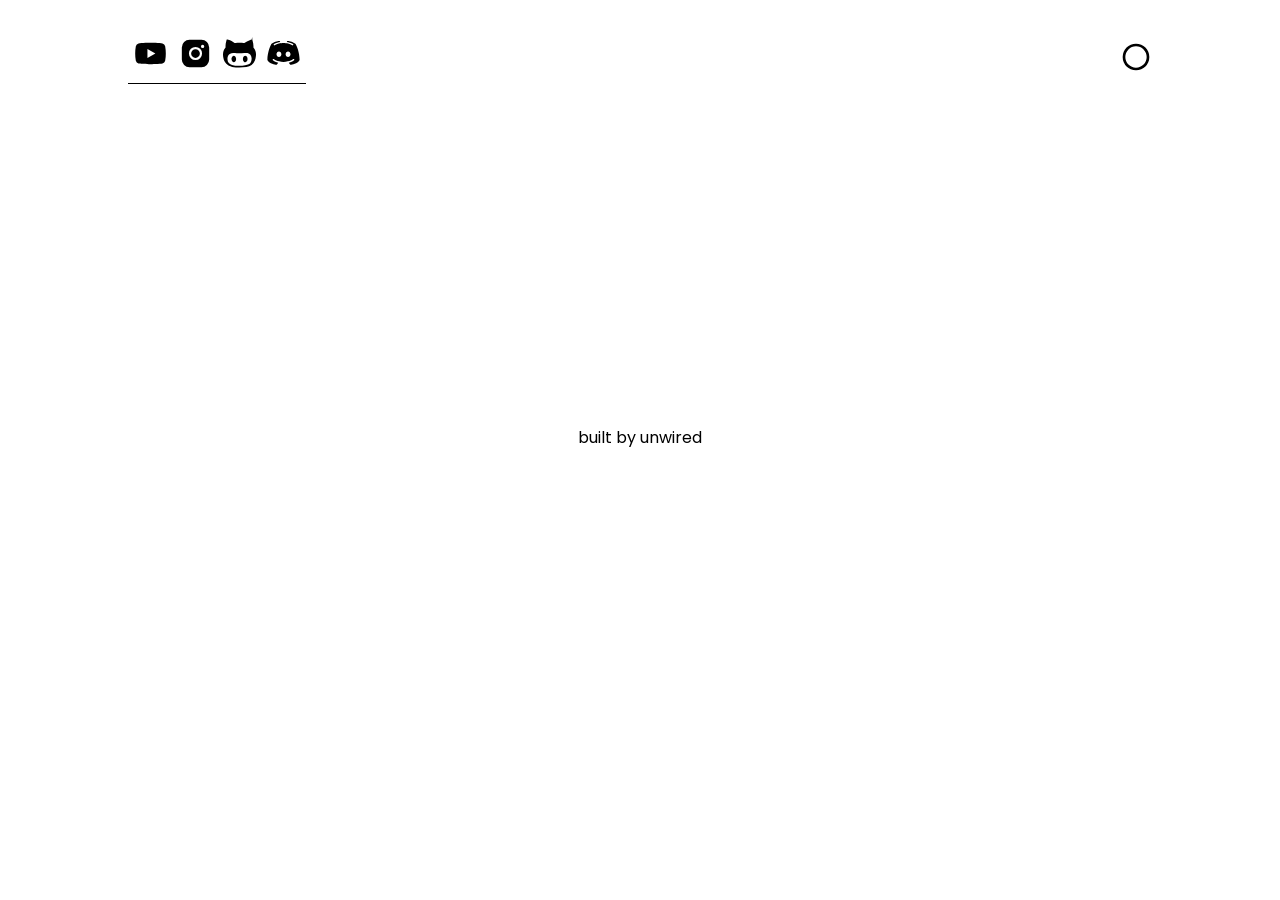
==== pages/personal.html @ 233c113c "update" ====
<!doctype html>
<html lang="en">
  <head>
    <meta charset="UTF-8" />
    <meta name="viewport" content="width=device-width, initial-scale=1.0" />
    <title>unwiredo</title>
    <link rel="stylesheet" href="../styles/style.css" />
    <link rel="stylesheet" href="../styles/mediaquery.css" />
  </head>
  <body>
    <header>
      <div id="header-items">
        <div class="social">
          <a
            class="social-logo"
            href="https://www.youtube.com/@unwiredoo"
            target="_blank"
            ><svg
              width="35px"
              height="35px"
              viewBox="0 0 32 32"
              id="icon"
              xmlns="http://www.w3.org/2000/svg"
            >
              <defs>
                <style>
                  .cls-1 {
                    fill: none;
                  }
                </style>
              </defs>
              <title>logo--youtube</title>
              <path
                d="M29.41,9.26a3.5,3.5,0,0,0-2.47-2.47C24.76,6.2,16,6.2,16,6.2s-8.76,0-10.94.59A3.5,3.5,0,0,0,2.59,9.26,36.13,36.13,0,0,0,2,16a36.13,36.13,0,0,0,.59,6.74,3.5,3.5,0,0,0,2.47,2.47C7.24,25.8,16,25.8,16,25.8s8.76,0,10.94-.59a3.5,3.5,0,0,0,2.47-2.47A36.13,36.13,0,0,0,30,16,36.13,36.13,0,0,0,29.41,9.26ZM13.2,20.2V11.8L20.47,16Z"
              />
              <rect
                id="_Transparent_Rectangle_"
                data-name="&lt;Transparent Rectangle&gt;"
                class="cls-1"
                width="35"
                height="35"
              /></svg
          ></a>
          <a
            class="social-logo"
            href="https://www.instagram.com/unwiredoo/"
            target="_blank"
            ><svg
              fill="#000000"
              width="35px"
              height="35px"
              viewBox="0 0 256 256"
              id="Flat"
              xmlns="http://www.w3.org/2000/svg"
            >
              <path
                d="M160,128a32,32,0,1,1-32-32A32.03667,32.03667,0,0,1,160,128Zm68-44v88a56.06353,56.06353,0,0,1-56,56H84a56.06353,56.06353,0,0,1-56-56V84A56.06353,56.06353,0,0,1,84,28h88A56.06353,56.06353,0,0,1,228,84Zm-52,44a48,48,0,1,0-48,48A48.05436,48.05436,0,0,0,176,128Zm16-52a12,12,0,1,0-12,12A12,12,0,0,0,192,76Z"
              /></svg
          ></a>
          <a
            class="social-logo"
            href="https://github.com/unwiredoo-ux"
            target="_blank"
            ><svg
              fill="#000000"
              height="35px"
              width="33px"
              version="1.1"
              id="Layer_1"
              xmlns="http://www.w3.org/2000/svg"
              xmlns:xlink="http://www.w3.org/1999/xlink"
              viewBox="-267 288.9 264.5 225.1"
              xml:space="preserve"
            >
              <g>
                <path
                  d="M-21.8,354.4c-0.8-0.9-1.3-2.3-1.2-3.5c0.9-20.1-1.8-39.6-8.6-58.6c-0.9-24-2-33-4.5-2.6c-5.6,1.7-11.4,3-16.9,5c-15.2,5.5-29.1,13.5-42.6,22.2c-1.4,0.9-3.5,1.5-5.2,1.2c-22.1-3.9-44.3-3.7-66.5-0.3c-2.2,0.3-5-0.2-6.8-1.3c-15.7-10.2-31.7-20.2-50-25c-15.1-4-12-4.8-16.3,8.9c-5.1,16.4-7.1,33.4-6,50.6c0.1,1.2-0.8,2.7-1.6,3.8c-6.6,7.9-11.7,16.6-14.8,26.4c-6,19-4.8,38.2-1,57.3c7.5,37.5,32.8,63.8,70.2,70.3c19.3,3.4,39.2,3.7,57.3,5.2c20.2-1.5,38.9-1.6,57.1-4.5c31.8-5.1,55.8-22,67.8-52.7c4.2-10.7,6.5-22.4,7.9-33.8C-0.3,397.9-4.6,374.3-21.8,354.4zM-39.5,458.8c-3.3,15.6-12.4,26.3-27.6,31.8c-14.7,5.4-29.9,7.6-45.4,8.6c-7.5,0.5-15,0.1-22.5,0.1c-20.2,0.4-40.4-0.4-59.9-6.2c-24.5-7.3-35.5-21.9-36.2-47.5c-0.3-9.1,0.7-17.9,5-26.1c8.5-16.5,23.2-22.3,40.6-22.6c9.5-0.1,19.1,0.7,28.7,1.6c20.1,1.8,40-0.1,60-1.2c8.8-0.5,17.8-0.7,26.4,0.8c18.5,3.2,32.5,21.6,32.8,42.3C-37.6,446.5-38.3,452.8-39.5,458.8z"
                />
                <path
                  d="M-191.5,424.5c-5.5,5.7-7.4,12.9-7.7,19.3c0,9.6,2.8,17.3,7.7,22.3c6.8,6.9,16.1,6.7,22.6-0.3c9.8-10.6,9.7-30.5,0-41C-175.4,417.7-184.9,417.6-191.5,424.5z"
                />
                <path
                  d="M-99.4,423.7c-11.2,10.3-11.2,33,0,43.2c6.5,5.9,15.3,5.6,21.4-0.7c5.6-5.8,7.6-13.1,7.8-21c-0.2-7.9-2.2-15.1-7.9-20.9C-84.2,418-93,417.8-99.4,423.7z"
                />
              </g></svg
          ></a>
          <a
            class="social-logo"
            href="https://discord.com/invite/BPZnhFBUA5"
            target="_blank"
            ><svg
              xmlns="http://www.w3.org/2000/svg"
              viewBox="0 0 50 50"
              width="35px"
              height="35px"
            >
              <path
                d="M 41.625 10.769531 C 37.644531 7.566406 31.347656 7.023438 31.078125 7.003906 C 30.660156 6.96875 30.261719 7.203125 30.089844 7.589844 C 30.074219 7.613281 29.9375 7.929688 29.785156 8.421875 C 32.417969 8.867188 35.652344 9.761719 38.578125 11.578125 C 39.046875 11.867188 39.191406 12.484375 38.902344 12.953125 C 38.710938 13.261719 38.386719 13.429688 38.050781 13.429688 C 37.871094 13.429688 37.6875 13.378906 37.523438 13.277344 C 32.492188 10.15625 26.210938 10 25 10 C 23.789063 10 17.503906 10.15625 12.476563 13.277344 C 12.007813 13.570313 11.390625 13.425781 11.101563 12.957031 C 10.808594 12.484375 10.953125 11.871094 11.421875 11.578125 C 14.347656 9.765625 17.582031 8.867188 20.214844 8.425781 C 20.0625 7.929688 19.925781 7.617188 19.914063 7.589844 C 19.738281 7.203125 19.34375 6.960938 18.921875 7.003906 C 18.652344 7.023438 12.355469 7.566406 8.320313 10.8125 C 6.214844 12.761719 2 24.152344 2 34 C 2 34.175781 2.046875 34.34375 2.132813 34.496094 C 5.039063 39.605469 12.972656 40.941406 14.78125 41 C 14.789063 41 14.800781 41 14.8125 41 C 15.132813 41 15.433594 40.847656 15.621094 40.589844 L 17.449219 38.074219 C 12.515625 36.800781 9.996094 34.636719 9.851563 34.507813 C 9.4375 34.144531 9.398438 33.511719 9.765625 33.097656 C 10.128906 32.683594 10.761719 32.644531 11.175781 33.007813 C 11.234375 33.0625 15.875 37 25 37 C 34.140625 37 38.78125 33.046875 38.828125 33.007813 C 39.242188 32.648438 39.871094 32.683594 40.238281 33.101563 C 40.601563 33.515625 40.5625 34.144531 40.148438 34.507813 C 40.003906 34.636719 37.484375 36.800781 32.550781 38.074219 L 34.378906 40.589844 C 34.566406 40.847656 34.867188 41 35.1875 41 C 35.199219 41 35.210938 41 35.21875 41 C 37.027344 40.941406 44.960938 39.605469 47.867188 34.496094 C 47.953125 34.34375 48 34.175781 48 34 C 48 24.152344 43.785156 12.761719 41.625 10.769531 Z M 18.5 30 C 16.566406 30 15 28.210938 15 26 C 15 23.789063 16.566406 22 18.5 22 C 20.433594 22 22 23.789063 22 26 C 22 28.210938 20.433594 30 18.5 30 Z M 31.5 30 C 29.566406 30 28 28.210938 28 26 C 28 23.789063 29.566406 22 31.5 22 C 33.433594 22 35 23.789063 35 26 C 35 28.210938 33.433594 30 31.5 30 Z"
              /></svg
          ></a>
        </div>
        <button class="menu-button">
          <svg
            xmlns="http://www.w3.org/2000/svg"
            height="32px"
            viewBox="0 -960 960 960"
            width="32px"
            fill="#000000"
          >
            <path
              d="M480-80q-83 0-156-31.5T197-197q-54-54-85.5-127T80-480q0-83 31.5-156T197-763q54-54 127-85.5T480-880q83 0 156 31.5T763-763q54 54 85.5 127T880-480q0 83-31.5 156T763-197q-54 54-127 85.5T480-80Zm0-80q134 0 227-93t93-227q0-134-93-227t-227-93q-134 0-227 93t-93 227q0 134 93 227t227 93Zm0-320Z"
            />
          </svg>
        </button>
      </div>
      <nav id="burguer-menu">
        <ul>
          <button id="close-menu"></button>
          <li><a href="../index.html">//home</a></li>
          <li><a href="personal.html">//personal info</a></li>
          <li><a href="store.html">//store</a></li>
          <li><a href="blog.html">//blog</a></li>
          <li><a href="contact.html">//contact</a></li>
        </ul>
      </nav>
    </header>
    <footer>
      <p>built by unwired</p>
    </footer>
    <script src="../scripts/script.js" type="module"></script>
  </body>
</html>
---- styles/style.css ----
@charset "UTF-8";

@import url("https://fonts.googleapis.com/css2?family=Montserrat:ital,wght@0,100..900;1,100..900&display=swap");

@import url("https://fonts.googleapis.com/css2?family=Poppins:ital,wght@0,100;0,200;0,300;0,400;0,500;0,600;0,700;0,800;0,900;1,100;1,200;1,300;1,400;1,500;1,600;1,700;1,800;1,900&display=swap");

:root {
  --font1: "Poppins", sans-serif;
  --font2: "Montserrat", sans-serif;
}

* {
  margin: 0;
  padding: 0;
  text-decoration: none;
  color: black;
  font-family: var(--font1);
  box-sizing: border-box;
}

header {
  margin-top: 30px;
  display: flex;
  align-items: center;
  justify-content: center;
  height: 60px;
}

#header-items {
  width: 80vw;
  display: flex;
  align-items: center;
  justify-content: space-between;
}

.social {
  display: flex;
  padding-bottom: 5px;
  border-bottom: 1px solid black;
}

.social-logo {
  margin: 0 5px 0 5px;
  transition: transform 0.4s ease;
}

.social-logo:hover {
  transform: scale(1.1);
}

.social-logo svg {
  fill: black;
  transition: 0.3s fill ease;
}

.social-logo svg:hover {
  fill: rgb(52, 52, 52);
}

.menu-button {
  border: none;
  transition: 0.6s;
  cursor: none;
  background-color: transparent;
  transition: 0.6s ease-in-out;
}

.menu-button:hover {
  transform: scale(1.09);
}

.menu-button svg {
  transition: 0.6s;
  border-radius: 50%;
}

.menu-button svg:hover {
  fill: rgb(255, 255, 255);
  background-color: black;
  border-radius: 50%;
}

#burguer-menu {
  position: fixed;
  top: 0;
  right: 0;
  height: 100vh;
  width: 300px;
  z-index: 999;
  background-color: rgba(227, 227, 227, 0.875);
  backdrop-filter: blur(3px);
  box-shadow: -1px 0px rgb(0, 0, 0);
  border-left: 2px solid black;
  display: none;
  flex-direction: column;
  justify-content: flex-start;
  align-items: flex-start;
}

#burguer-menu ul li {
  width: 300px;
  border-top: 2px solid rgba(255, 255, 255, 0);
  border-bottom: 2px solid rgba(255, 255, 255, 0);
  padding: 12px;
  font-size: 18px;
  font-weight: 500;
  list-style-type: none;
}

#burguer-menu ul li:hover {
  border-top: 2px solid rgb(0, 0, 0);
  border-bottom: 2px solid rgb(0, 0, 0);
}

#main {
  display: flex;
  flex-direction: column;
  align-items: center;
  justify-content: center;
}

#main-item {
  margin-top: 90px;
  display: flex;
  align-items: center;
  justify-content: center;
  width: 90vw;
}

#main-item h1 {
  font-family: var(--font2);
  letter-spacing: -20px;
  font-size: 200px;
  cursor: default;
}

#main-item-subtitle {
  display: flex;
  align-items: center;
  justify-content: center;
  margin-top: -20px;
  font-weight: 100;
  font-size: 20px;
  cursor: default;
}

#path {
  margin-top: 70px;
  display: flex;
  align-items: center;
  justify-content: center;
}

#path-options {
  display: flex;
  align-items: center;
  justify-content: space-between;
  padding: 10px;
  width: 450px;
  border: 1px solid black;
  box-shadow: 4px 4px black;
}

.path-option a {
  color: black;
  transition: color 0.3s ease;
}

.path-option:hover a {
  color: rgb(138, 138, 138);
}

footer {
  height: 40vh;
  display: flex;
  align-items: end;
  justify-content: center;
}

/*Toggles*/

#burguer-menu.open {
  display: flex;
}

#close-menu {
  background-color: rgba(243, 243, 243, 0);
  background-image: url(../images/close.svg);
  background-size: cover;
  margin: 15px 12px 15px 12px;
  padding: 3px;
  width: 35px;
  height: 35px;
  border-radius: 0px;
  border: 3px solid black;
  transition: 0.3s background ease-in-out;
}

#close-menu:hover {
  cursor: none;
  background-color: rgb(200, 132, 132);
}

/*media query*/

#mobile-main {
  display: none;
}

#mobile-main-item {
  display: none;
}
---- styles/mediaquery.css ----
@charset "UTF-8";

@media (max-width: 1280px) {
  #main-item h1 {
    font-size: 170px;
  }
}

@media (max-width: 1030px) {
  #main-item h1 {
    font-size: 160px;
  }
}

@media (max-width: 960px) {
  #main-item h1 {
    font-size: 150px;
  }
}

@media (max-width: 860px) {
  #main-item h1 {
    font-size: 140px;
    letter-spacing: -15px;
  }
}

@media (max-width: 760px) {
  #header-items {
    width: 85vw;
  }
  #main-item h1 {
    font-size: 130px;
    letter-spacing: -15px;
  }
}

@media (max-width: 670px) {
  header {
    margin-top: 20px;
  }
  #header-items {
    width: 90vw;
  }
}

@media (max-width: 630px) {
  #main-item h1 {
    font-size: 125px;
  }
}

@media (max-width: 600px) {
  #main-item {
    margin-top: 60px;
  }
  #main-item h1 {
    font-size: 120px;
  }
}

@media (max-width: 550px) {
  #header-items {
    width: 92vw;
  }

  #main-item {
    margin-top: 60px;
  }
  #main-item h1 {
    font-size: 110px;
    letter-spacing: -12px;
  }

  #path {
    margin-top: 50px;
  }

  #path-options {
    width: 350px;
  }
}

@media (max-width: 515px) {
  #header-items {
    width: 95vw;
  }

  #main-item {
    display: none;
  }

  #main-item-subtitle {
    display: none;
  }

  #mobile-main-item {
    display: flex;
    justify-content: center;
    align-items: center;
    margin-top: 50px;
  }

  #mobile-main-photo {
    width: 320px;
    height: 400px;
    background-color: black;
    background-image: url(../images/unwiredo.jpg);
    background-position: center;
    background-repeat: no-repeat;
    background-size: cover;
    border: 2px solid black;
    box-shadow: 5px 5px black;
  }

  #path-options {
    width: 320px;
    font-size: 14px;
  }
}

@media (max-width: 380px) {
  #mobile-main-photo {
    width: 280px;
    height: 340px;
  }

  #path-options {
    width: 280px;
    justify-content: space-around;
    font-size: 15.5px;
  }

  #contact {
    display: none;
  }
}
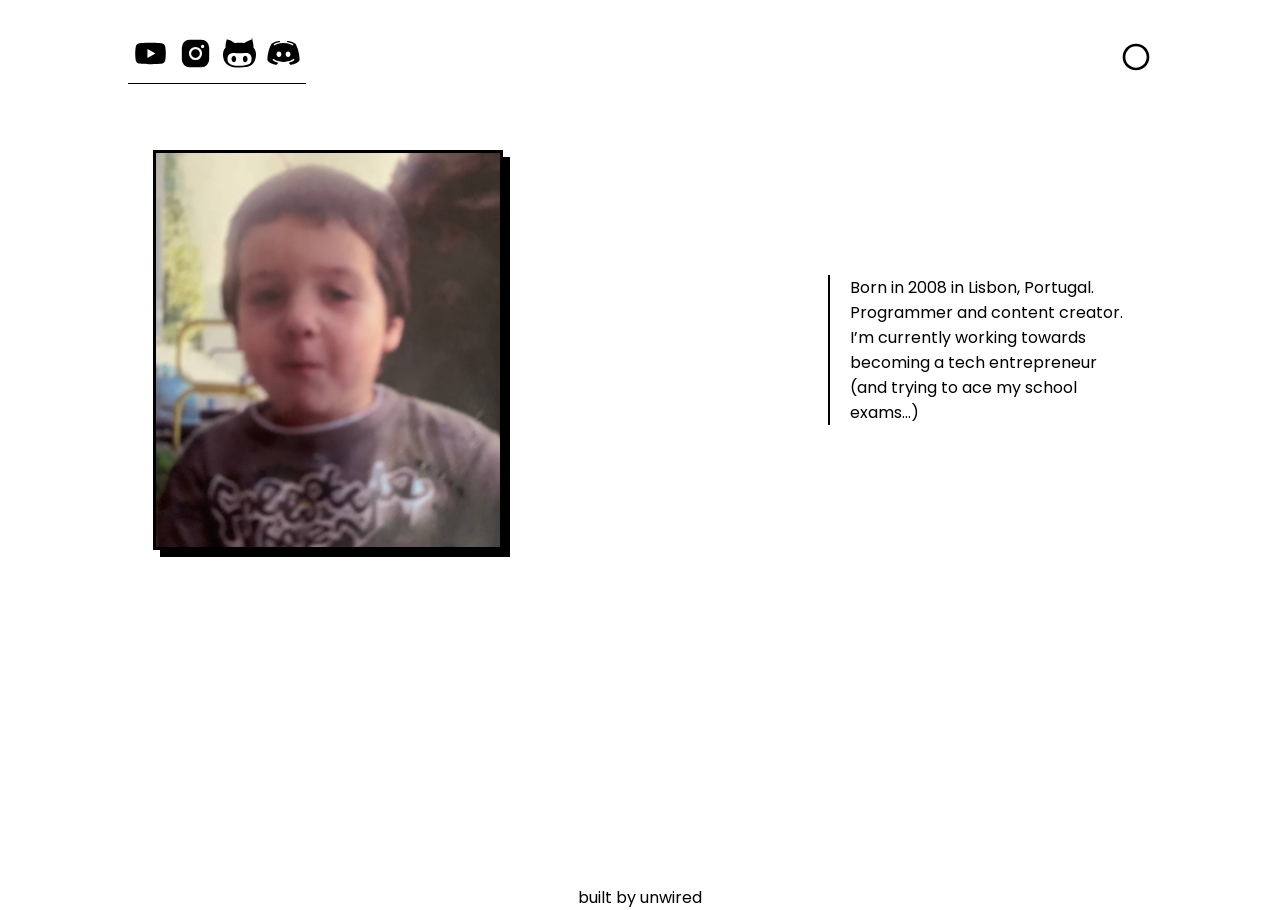
==== commit 60bc59a6: "update" ====
--- a/pages/personal.html
+++ b/pages/personal.html
@@ -6,6 +6,7 @@
     <title>unwiredo</title>
     <link rel="stylesheet" href="../styles/style.css" />
     <link rel="stylesheet" href="../styles/mediaquery.css" />
+    <link rel="stylesheet" href="../styles/personalinfo.css" />
   </head>
   <body>
     <header>
@@ -124,6 +125,21 @@
         </ul>
       </nav>
     </header>
+
+    <main>
+      <section id="personal-general">
+        <div id="personal-photo"></div>
+        <div id="personal-info">
+          <p>Born in 2008 in Lisbon, Portugal.</p>
+          <p>Programmer and content creator.</p>
+          <p>
+            I’m currently working towards becoming a tech entrepreneur (and
+            trying to ace my school exams...)
+          </p>
+        </div>
+      </section>
+    </main>
+
     <footer>
       <p>built by unwired</p>
     </footer>
--- a/styles/personalinfo.css
+++ b/styles/personalinfo.css
@@ -0,0 +1,25 @@
+@charset "UTF-8";
+
+#personal-general {
+  margin-top: 60px;
+  display: flex;
+  justify-content: space-around;
+  align-items: center;
+}
+
+#personal-photo {
+  background-image: url(../images/unwiredoo.jpg);
+  width: 350px;
+  height: 400px;
+  background-position: center;
+  background-size: cover;
+  margin-right: 20px;
+  box-shadow: 7px 7px black;
+  border: 3px solid black;
+}
+
+#personal-info {
+  width: 300px;
+  padding-left: 20px;
+  border-left: 2px solid black;
+}
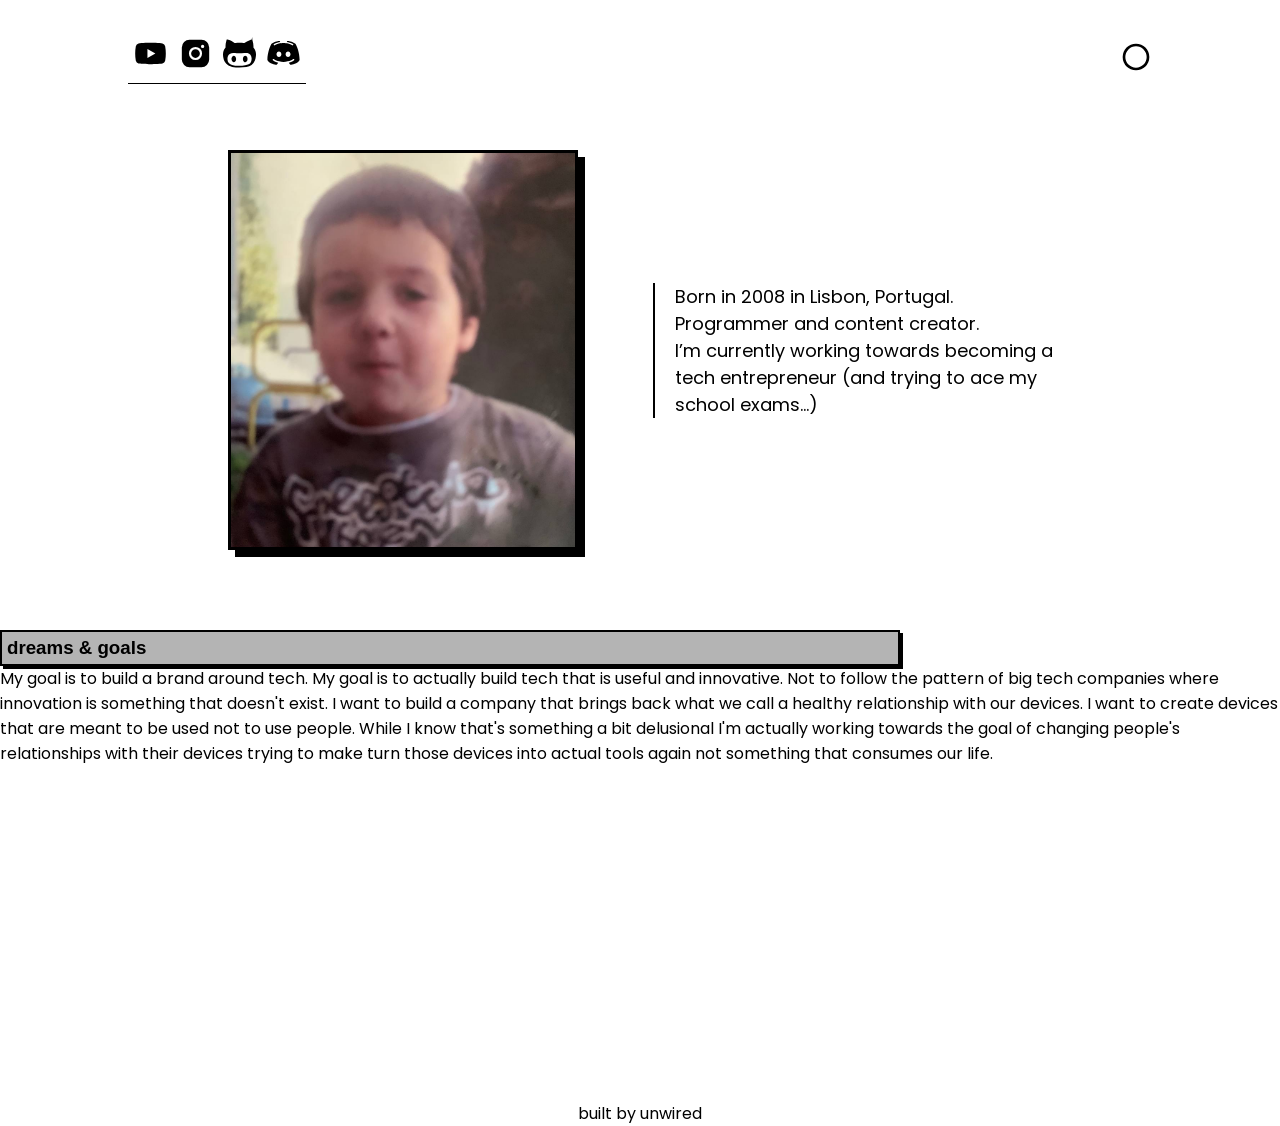
==== commit a04394d6: "update" ====
--- a/pages/personal.html
+++ b/pages/personal.html
@@ -138,6 +138,29 @@
           </p>
         </div>
       </section>
+
+      <section id="dreams-box">
+        <div id="dreams-title">
+          <h3>dreams & goals</h3>
+        </div>
+        <div id="dreams-main">
+          <div id="dreams-text">
+            <p>
+              My goal is to build a brand around tech. My goal is to actually
+              build tech that is useful and innovative. Not to follow the
+              pattern of big tech companies where innovation is something that
+              doesn't exist. I want to build a company that brings back what we
+              call a healthy relationship with our devices. I want to create
+              devices that are meant to be used not to use people. While I know
+              that's something a bit delusional I'm actually working towards the
+              goal of changing people's relationships with their devices trying
+              to make turn those devices into actual tools again not something
+              that consumes our life.
+            </p>
+          </div>
+          <div id="dreams-image"></div>
+        </div>
+      </section>
     </main>
 
     <footer>
--- a/styles/personalinfo.css
+++ b/styles/personalinfo.css
@@ -1,6 +1,14 @@
 @charset "UTF-8";
 
+main {
+  display: flex;
+  flex-direction: column;
+  align-items: center;
+  justify-content: center;
+}
+
 #personal-general {
+  width: 900px;
   margin-top: 60px;
   display: flex;
   justify-content: space-around;
@@ -13,13 +21,32 @@
   height: 400px;
   background-position: center;
   background-size: cover;
-  margin-right: 20px;
   box-shadow: 7px 7px black;
   border: 3px solid black;
 }
 
 #personal-info {
-  width: 300px;
+  width: 400px;
   padding-left: 20px;
   border-left: 2px solid black;
 }
+
+#personal-info p {
+  font-size: 18px;
+}
+
+#dreams-box {
+  margin-top: 80px;
+}
+
+#dreams-title {
+  background-color: #b4b4b4;
+  width: 900px;
+  padding: 5px;
+  border: 2px solid black;
+  box-shadow: 3px 3px black;
+}
+
+#dreams-title h3 {
+  font-weight: 600;
+}
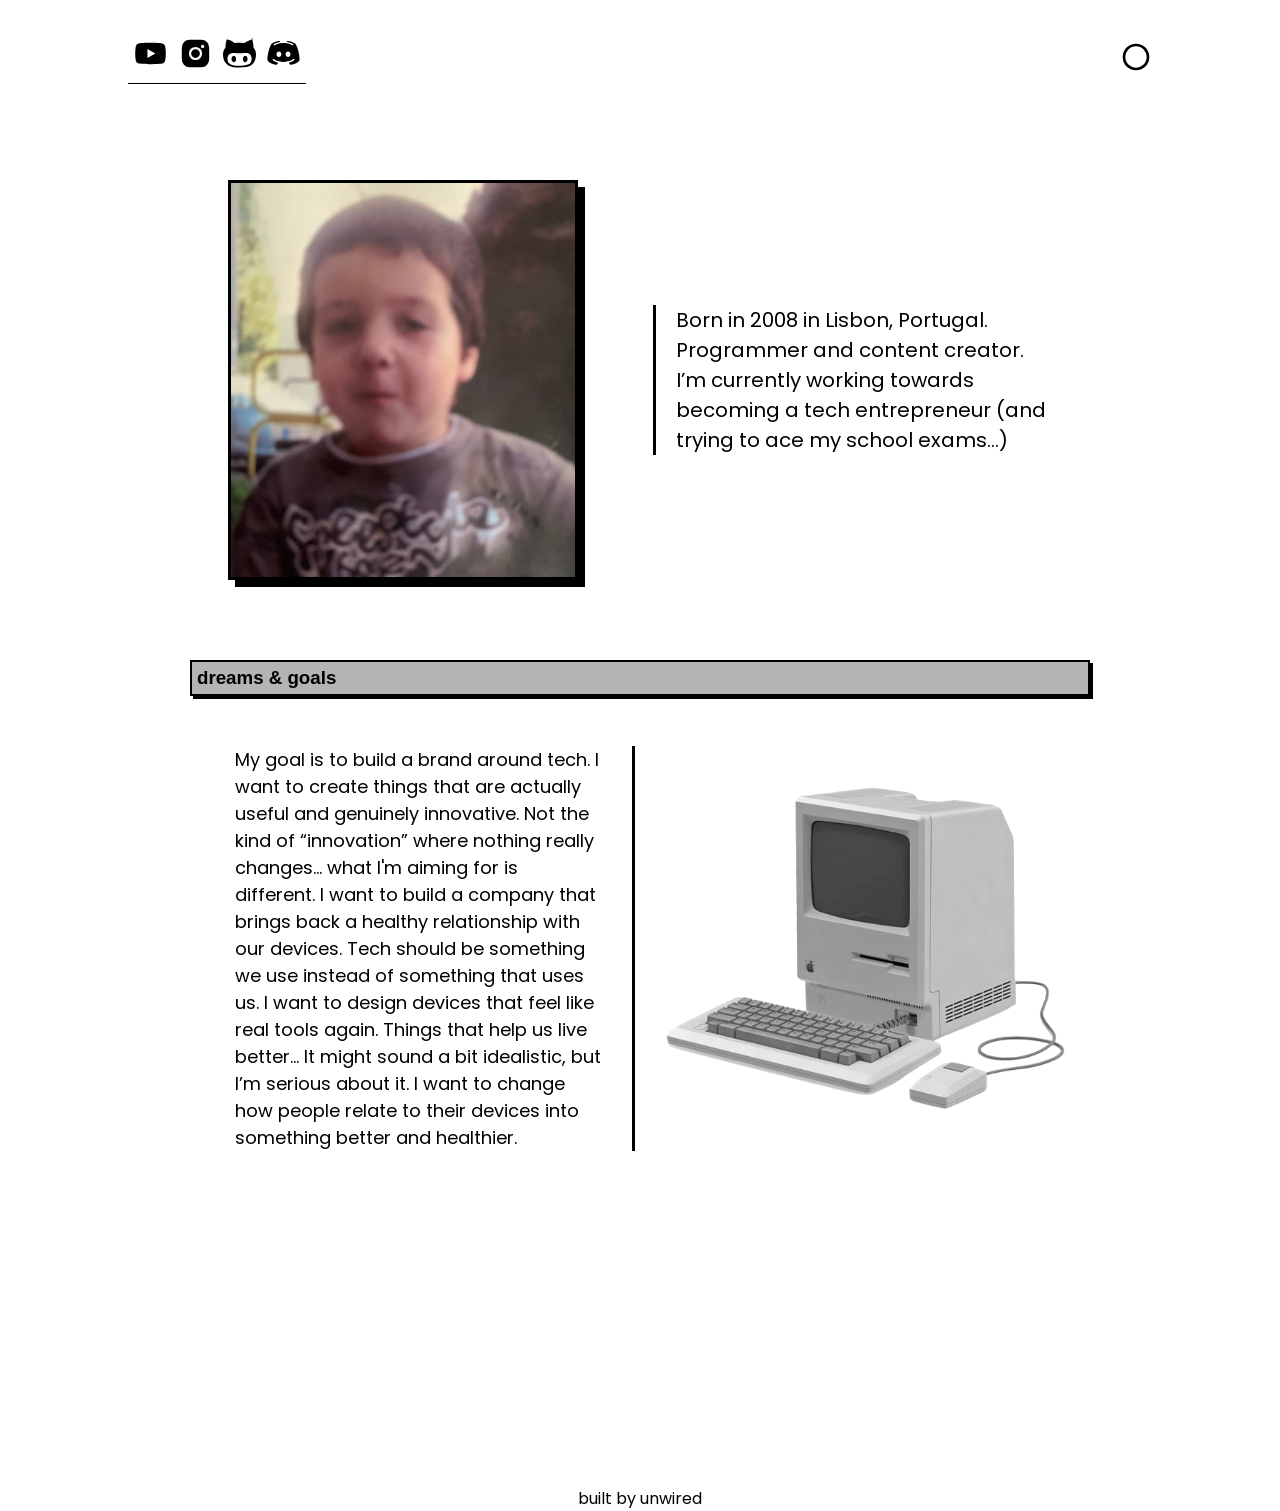
==== commit 725e3f0e: "update" ====
--- a/pages/personal.html
+++ b/pages/personal.html
@@ -130,12 +130,14 @@
       <section id="personal-general">
         <div id="personal-photo"></div>
         <div id="personal-info">
-          <p>Born in 2008 in Lisbon, Portugal.</p>
-          <p>Programmer and content creator.</p>
-          <p>
-            I’m currently working towards becoming a tech entrepreneur (and
-            trying to ace my school exams...)
-          </p>
+          <div id="personal-info-text">
+            <p>Born in 2008 in Lisbon, Portugal.</p>
+            <p>Programmer and content creator.</p>
+            <p>
+              I’m currently working towards becoming a tech entrepreneur (and
+              trying to ace my school exams...)
+            </p>
+          </div>
         </div>
       </section>
 
@@ -146,16 +148,16 @@
         <div id="dreams-main">
           <div id="dreams-text">
             <p>
-              My goal is to build a brand around tech. My goal is to actually
-              build tech that is useful and innovative. Not to follow the
-              pattern of big tech companies where innovation is something that
-              doesn't exist. I want to build a company that brings back what we
-              call a healthy relationship with our devices. I want to create
-              devices that are meant to be used not to use people. While I know
-              that's something a bit delusional I'm actually working towards the
-              goal of changing people's relationships with their devices trying
-              to make turn those devices into actual tools again not something
-              that consumes our life.
+              My goal is to build a brand around tech. I want to create things
+              that are actually useful and genuinely innovative. Not the kind of
+              “innovation” where nothing really changes... what I'm aiming for
+              is different. I want to build a company that brings back a healthy
+              relationship with our devices. Tech should be something we use
+              instead of something that uses us. I want to design devices that
+              feel like real tools again. Things that help us live better... It
+              might sound a bit idealistic, but I’m serious about it. I want to
+              change how people relate to their devices into something better
+              and healthier.
             </p>
           </div>
           <div id="dreams-image"></div>
--- a/styles/personalinfo.css
+++ b/styles/personalinfo.css
@@ -9,7 +9,7 @@
 
 #personal-general {
   width: 900px;
-  margin-top: 60px;
+  margin-top: 90px;
   display: flex;
   justify-content: space-around;
   align-items: center;
@@ -27,12 +27,15 @@
 
 #personal-info {
   width: 400px;
+}
+
+#personal-info-text {
+  border-left: 3px solid black;
   padding-left: 20px;
-  border-left: 2px solid black;
 }
 
 #personal-info p {
-  font-size: 18px;
+  font-size: 20px;
 }
 
 #dreams-box {
@@ -50,3 +53,32 @@
 #dreams-title h3 {
   font-weight: 600;
 }
+
+#dreams-main {
+  display: flex;
+  flex-direction: row;
+  justify-content: center;
+  align-items: center;
+  margin-top: 50px;
+  margin-left: 20px;
+}
+
+#dreams-text {
+  width: 400px;
+  padding-right: 30px;
+  border-right: 3px solid black;
+}
+
+#dreams-text p {
+  font-size: 18px;
+}
+
+#dreams-image {
+  margin-left: 30px;
+  width: 400px;
+  height: 400px;
+  background-image: url(../images/apple2.png);
+  background-position: center;
+  background-size: contain;
+  background-repeat: no-repeat;
+}
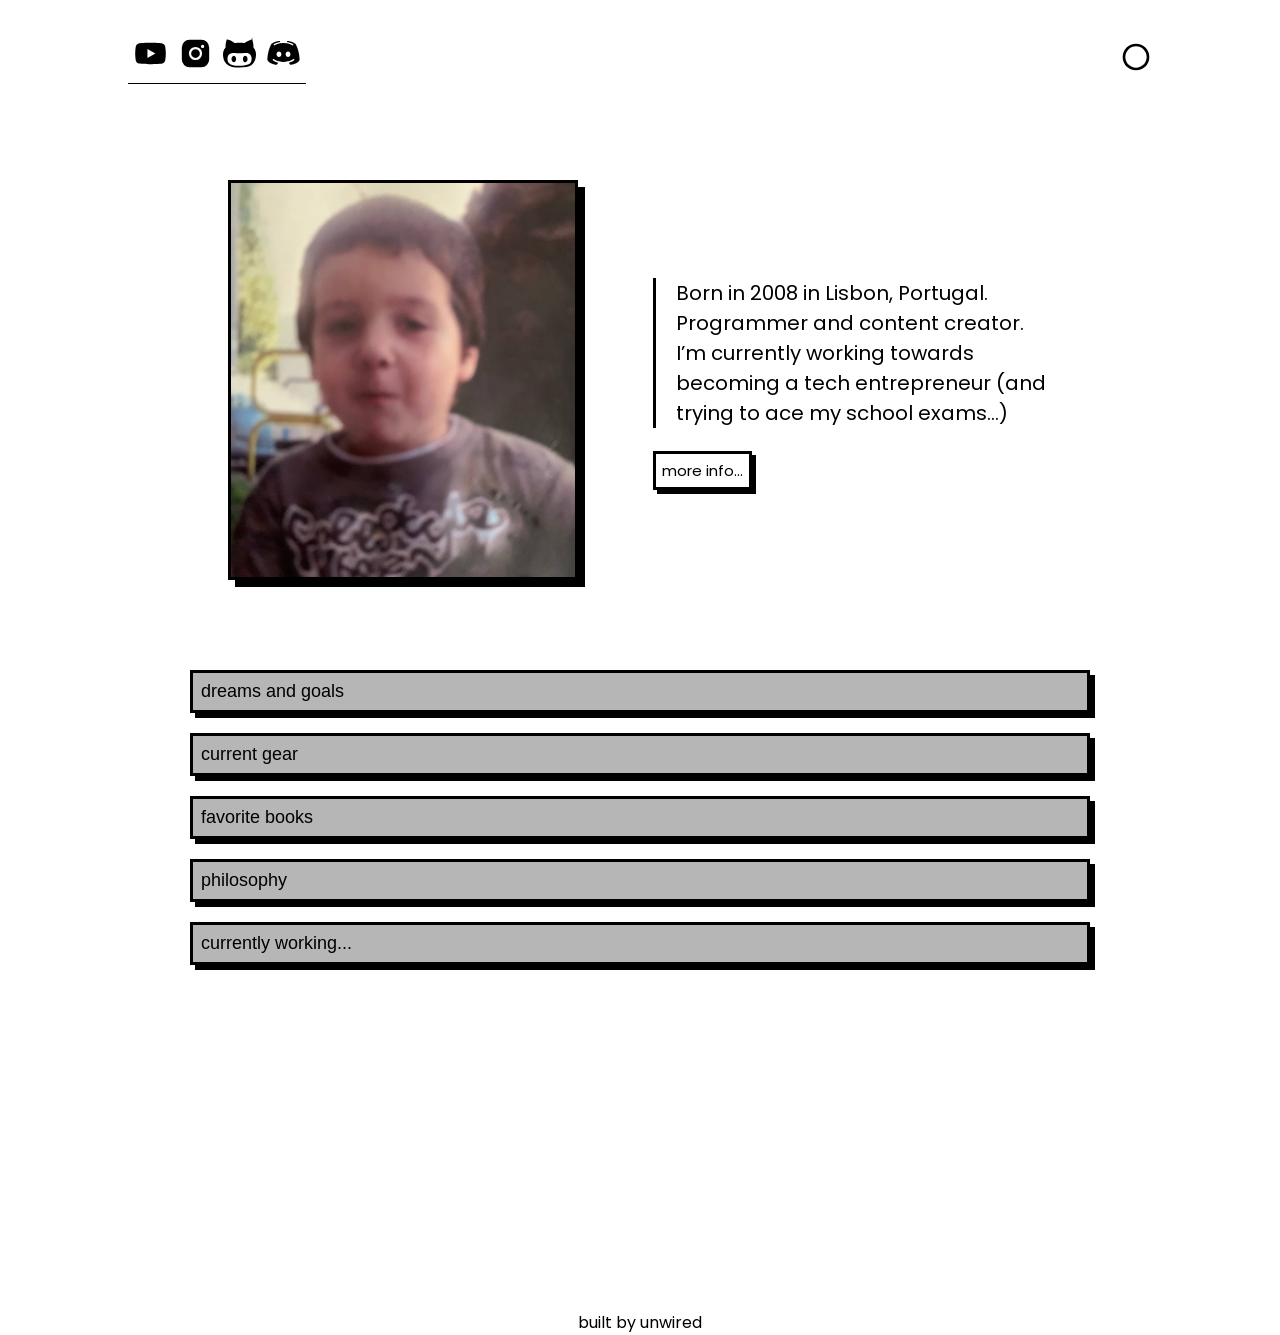
==== commit d65a8a95: "update" ====
--- a/pages/personal.html
+++ b/pages/personal.html
@@ -138,30 +138,42 @@
               trying to ace my school exams...)
             </p>
           </div>
+          <div id="more-info-link">
+            <a href="moreInfo.html">more info...</a>
+          </div>
         </div>
       </section>
 
-      <section id="dreams-box">
-        <div id="dreams-title">
-          <h3>dreams & goals</h3>
-        </div>
-        <div id="dreams-main">
-          <div id="dreams-text">
-            <p>
-              My goal is to build a brand around tech. I want to create things
-              that are actually useful and genuinely innovative. Not the kind of
-              “innovation” where nothing really changes... what I'm aiming for
-              is different. I want to build a company that brings back a healthy
-              relationship with our devices. Tech should be something we use
-              instead of something that uses us. I want to design devices that
-              feel like real tools again. Things that help us live better... It
-              might sound a bit idealistic, but I’m serious about it. I want to
-              change how people relate to their devices into something better
-              and healthier.
-            </p>
+      <section id="life-topics">
+        <a href="subpages/dreams.html">
+          <div id="dreams-topic" class="life-topic">
+            <h3>dreams and goals</h3>
           </div>
-          <div id="dreams-image"></div>
-        </div>
+        </a>
+
+        <a href="subpages/gear.html">
+          <div id="gear-topic" class="life-topic">
+            <h3>current gear</h3>
+          </div>
+        </a>
+
+        <a href="subpages/books.html">
+          <div id="books-topic" class="life-topic">
+            <h3>favorite books</h3>
+          </div>
+        </a>
+
+        <a href="subpages/philosophy.html">
+          <div id="philosophy-topic" class="life-topic">
+            <h3>philosophy</h3>
+          </div>
+        </a>
+
+        <a href="subpages/cworking.html">
+          <div id="working-topic" class="life-topic">
+            <h3>currently working...</h3>
+          </div>
+        </a>
       </section>
     </main>
 
--- a/styles/personalinfo.css
+++ b/styles/personalinfo.css
@@ -38,47 +38,43 @@
   font-size: 20px;
 }
 
-#dreams-box {
-  margin-top: 80px;
+#more-info-link {
+  margin-top: 30px;
 }
 
-#dreams-title {
-  background-color: #b4b4b4;
-  width: 900px;
-  padding: 5px;
-  border: 2px solid black;
-  box-shadow: 3px 3px black;
+#more-info-link a {
+  padding: 6px;
+  border: 3px solid black;
+  box-shadow: 4px 4px black;
+  font-size: 15px;
+  transition: 0.6s;
 }
 
-#dreams-title h3 {
-  font-weight: 600;
+#more-info-link a:hover {
+  background-color: black;
+  color: white;
+  font-size: 16px;
+  box-shadow: 5px 5px black;
 }
 
-#dreams-main {
+#life-topics {
+  margin-top: 80px;
   display: flex;
-  flex-direction: row;
+  flex-direction: column;
   justify-content: center;
   align-items: center;
-  margin-top: 50px;
-  margin-left: 20px;
 }
 
-#dreams-text {
-  width: 400px;
-  padding-right: 30px;
-  border-right: 3px solid black;
+.life-topic {
+  margin: 10px 0 10px 0;
+  width: 900px;
+  padding: 8px;
+  border: 3px solid black;
+  box-shadow: 5px 5px black;
+  background-color: #b6b6b6;
 }
 
-#dreams-text p {
+.life-topic h3 {
   font-size: 18px;
+  font-weight: 500;
 }
-
-#dreams-image {
-  margin-left: 30px;
-  width: 400px;
-  height: 400px;
-  background-image: url(../images/apple2.png);
-  background-position: center;
-  background-size: contain;
-  background-repeat: no-repeat;
-}
